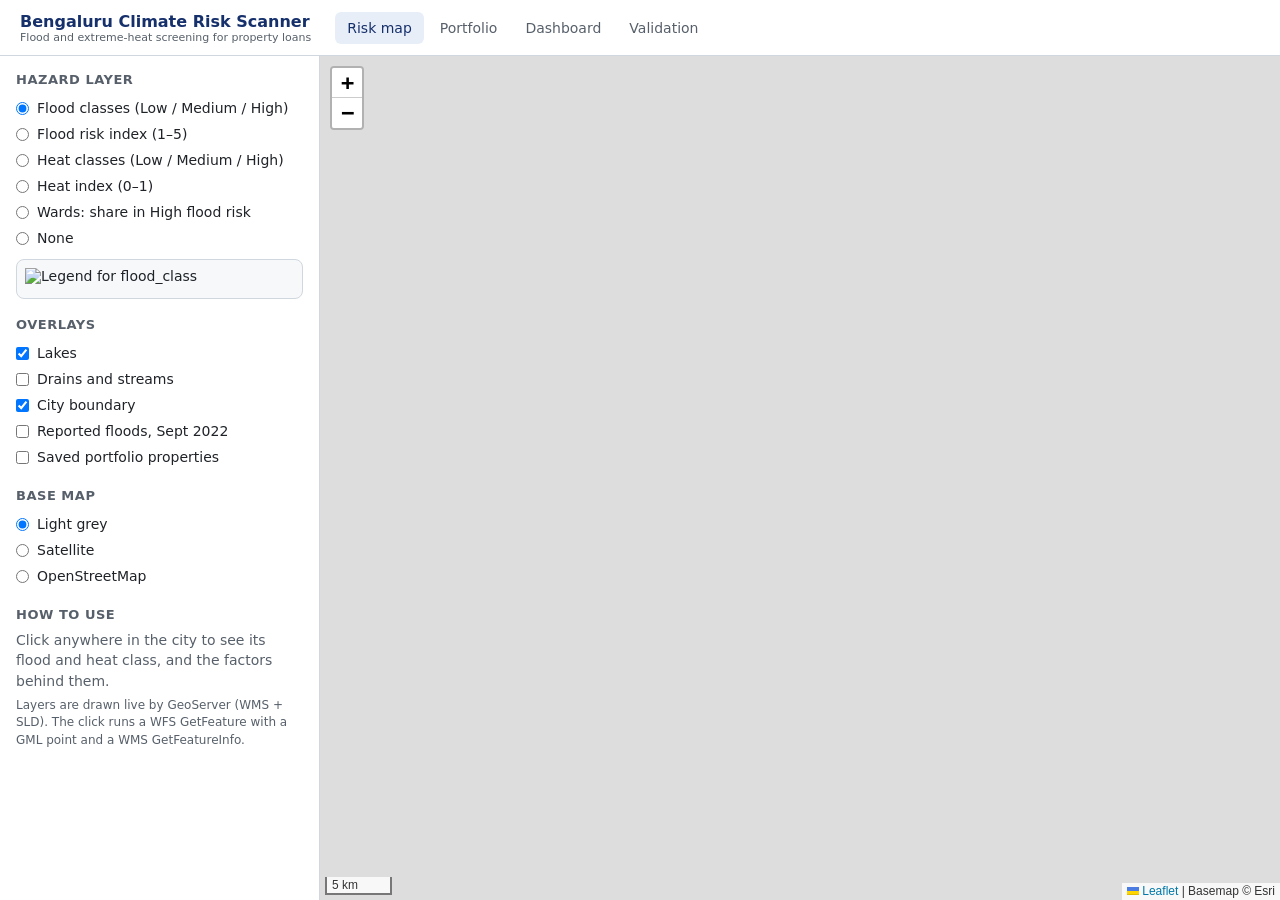
==== web/index.html @ fb5633cf "Add the web app: risk map, portfolio scoring, dashboard, validation Static HTML/CSS/JS with Leaflet," ====
<!doctype html>
<html lang="en">
<head>
  <meta charset="utf-8">
  <meta name="viewport" content="width=device-width, initial-scale=1">
  <link rel="stylesheet" href="lib/leaflet/leaflet.css">
  <link rel="stylesheet" href="css/style.css">
  <title>Risk Map · Bengaluru Climate Risk Scanner</title>
</head>
<body>
<header class="topbar">
  <div class="brand">Bengaluru Climate Risk Scanner<small>Flood and extreme-heat screening for property loans</small></div>
  <nav>
    <a href="index.html" class="active">Risk map</a>
    <a href="portfolio.html">Portfolio</a>
    <a href="dashboard.html">Dashboard</a>
    <a href="validation.html">Validation</a>
  </nav>
</header>
<div class="layout">
  <aside class="sidebar">
    <h2>Hazard layer</h2>
    <div id="hazards"></div>
    <div class="legend" id="legend"></div>
    <h2>Overlays</h2>
    <div id="overlays"></div>
    <h2>Base map</h2>
    <div id="basemaps"></div>
    <h2>How to use</h2>
    <p>Click anywhere in the city to see its flood and heat class, and the factors behind them.</p>
    <p class="hint">Layers are drawn live by GeoServer (WMS + SLD). The click runs a WFS GetFeature with a GML point and a WMS GetFeatureInfo.</p>
  </aside>
  <div id="map" class="map"></div>
</div>
<script src="lib/leaflet/leaflet.js"></script>
<script src="js/config.js"></script>
<script src="js/ogc.js"></script>
<script src="js/common.js"></script>
<script src="js/map.js"></script>
</body>
</html>
---- web/lib/leaflet/leaflet.css ----
/* required styles */

.leaflet-pane,
.leaflet-tile,
.leaflet-marker-icon,
.leaflet-marker-shadow,
.leaflet-tile-container,
.leaflet-pane > svg,
.leaflet-pane > canvas,
.leaflet-zoom-box,
.leaflet-image-layer,
.leaflet-layer {
	position: absolute;
	left: 0;
	top: 0;
	}
.leaflet-container {
	overflow: hidden;
	}
.leaflet-tile,
.leaflet-marker-icon,
.leaflet-marker-shadow {
	-webkit-user-select: none;
	   -moz-user-select: none;
	        user-select: none;
	  -webkit-user-drag: none;
	}
/* Prevents IE11 from highlighting tiles in blue */
.leaflet-tile::selection {
	background: transparent;
}
/* Safari renders non-retina tile on retina better with this, but Chrome is worse */
.leaflet-safari .leaflet-tile {
	image-rendering: -webkit-optimize-contrast;
	}
/* hack that prevents hw layers "stretching" when loading new tiles */
.leaflet-safari .leaflet-tile-container {
	width: 1600px;
	height: 1600px;
	-webkit-transform-origin: 0 0;
	}
.leaflet-marker-icon,
.leaflet-marker-shadow {
	display: block;
	}
/* .leaflet-container svg: reset svg max-width decleration shipped in Joomla! (joomla.org) 3.x */
/* .leaflet-container img: map is broken in FF if you have max-width: 100% on tiles */
.leaflet-container .leaflet-overlay-pane svg {
	max-width: none !important;
	max-height: none !important;
	}
.leaflet-container .leaflet-marker-pane img,
.leaflet-container .leaflet-shadow-pane img,
.leaflet-container .leaflet-tile-pane img,
.leaflet-container img.leaflet-image-layer,
.leaflet-container .leaflet-tile {
	max-width: none !important;
	max-height: none !important;
	width: auto;
	padding: 0;
	}

.leaflet-container img.leaflet-tile {
	/* See: https://bugs.chromium.org/p/chromium/issues/detail?id=600120 */
	mix-blend-mode: plus-lighter;
}

.leaflet-container.leaflet-touch-zoom {
	-ms-touch-action: pan-x pan-y;
	touch-action: pan-x pan-y;
	}
.leaflet-container.leaflet-touch-drag {
	-ms-touch-action: pinch-zoom;
	/* Fallback for FF which doesn't support pinch-zoom */
	touch-action: none;
	touch-action: pinch-zoom;
}
.leaflet-container.leaflet-touch-drag.leaflet-touch-zoom {
	-ms-touch-action: none;
	touch-action: none;
}
.leaflet-container {
	-webkit-tap-highlight-color: transparent;
}
.leaflet-container a {
	-webkit-tap-highlight-color: rgba(51, 181, 229, 0.4);
}
.leaflet-tile {
	filter: inherit;
	visibility: hidden;
	}
.leaflet-tile-loaded {
	visibility: inherit;
	}
.leaflet-zoom-box {
	width: 0;
	height: 0;
	-moz-box-sizing: border-box;
	     box-sizing: border-box;
	z-index: 800;
	}
/* workaround for https://bugzilla.mozilla.org/show_bug.cgi?id=888319 */
.leaflet-overlay-pane svg {
	-moz-user-select: none;
	}

.leaflet-pane         { z-index: 400; }

.leaflet-tile-pane    { z-index: 200; }
.leaflet-overlay-pane { z-index: 400; }
.leaflet-shadow-pane  { z-index: 500; }
.leaflet-marker-pane  { z-index: 600; }
.leaflet-tooltip-pane   { z-index: 650; }
.leaflet-popup-pane   { z-index: 700; }

.leaflet-map-pane canvas { z-index: 100; }
.leaflet-map-pane svg    { z-index: 200; }

.leaflet-vml-shape {
	width: 1px;
	height: 1px;
	}
.lvml {
	behavior: url(#default#VML);
	display: inline-block;
	position: absolute;
	}


/* control positioning */

.leaflet-control {
	position: relative;
	z-index: 800;
	pointer-events: visiblePainted; /* IE 9-10 doesn't have auto */
	pointer-events: auto;
	}
.leaflet-top,
.leaflet-bottom {
	position: absolute;
	z-index: 1000;
	pointer-events: none;
	}
.leaflet-top {
	top: 0;
	}
.leaflet-right {
	right: 0;
	}
.leaflet-bottom {
	bottom: 0;
	}
.leaflet-left {
	left: 0;
	}
.leaflet-control {
	float: left;
	clear: both;
	}
.leaflet-right .leaflet-control {
	float: right;
	}
.leaflet-top .leaflet-control {
	margin-top: 10px;
	}
.leaflet-bottom .leaflet-control {
	margin-bottom: 10px;
	}
.leaflet-left .leaflet-control {
	margin-left: 10px;
	}
.leaflet-right .leaflet-control {
	margin-right: 10px;
	}


/* zoom and fade animations */

.leaflet-fade-anim .leaflet-popup {
	opacity: 0;
	-webkit-transition: opacity 0.2s linear;
	   -moz-transition: opacity 0.2s linear;
	        transition: opacity 0.2s linear;
	}
.leaflet-fade-anim .leaflet-map-pane .leaflet-popup {
	opacity: 1;
	}
.leaflet-zoom-animated {
	-webkit-transform-origin: 0 0;
	    -ms-transform-origin: 0 0;
	        transform-origin: 0 0;
	}
svg.leaflet-zoom-animated {
	will-change: transform;
}

.leaflet-zoom-anim .leaflet-zoom-animated {
	-webkit-transition: -webkit-transform 0.25s cubic-bezier(0,0,0.25,1);
	   -moz-transition:    -moz-transform 0.25s cubic-bezier(0,0,0.25,1);
	        transition:         transform 0.25s cubic-bezier(0,0,0.25,1);
	}
.leaflet-zoom-anim .leaflet-tile,
.leaflet-pan-anim .leaflet-tile {
	-webkit-transition: none;
	   -moz-transition: none;
	        transition: none;
	}

.leaflet-zoom-anim .leaflet-zoom-hide {
	visibility: hidden;
	}


/* cursors */

.leaflet-interactive {
	cursor: pointer;
	}
.leaflet-grab {
	cursor: -webkit-grab;
	cursor:    -moz-grab;
	cursor:         grab;
	}
.leaflet-crosshair,
.leaflet-crosshair .leaflet-interactive {
	cursor: crosshair;
	}
.leaflet-popup-pane,
.leaflet-control {
	cursor: auto;
	}
.leaflet-dragging .leaflet-grab,
.leaflet-dragging .leaflet-grab .leaflet-interactive,
.leaflet-dragging .leaflet-marker-draggable {
	cursor: move;
	cursor: -webkit-grabbing;
	cursor:    -moz-grabbing;
	cursor:         grabbing;
	}

/* marker & overlays interactivity */
.leaflet-marker-icon,
.leaflet-marker-shadow,
.leaflet-image-layer,
.leaflet-pane > svg path,
.leaflet-tile-container {
	pointer-events: none;
	}

.leaflet-marker-icon.leaflet-interactive,
.leaflet-image-layer.leaflet-interactive,
.leaflet-pane > svg path.leaflet-interactive,
svg.leaflet-image-layer.leaflet-interactive path {
	pointer-events: visiblePainted; /* IE 9-10 doesn't have auto */
	pointer-events: auto;
	}

/* visual tweaks */

.leaflet-container {
	background: #ddd;
	outline-offset: 1px;
	}
.leaflet-container a {
	color: #0078A8;
	}
.leaflet-zoom-box {
	border: 2px dotted #38f;
	background: rgba(255,255,255,0.5);
	}


/* general typography */
.leaflet-container {
	font-family: "Helvetica Neue", Arial, Helvetica, sans-serif;
	font-size: 12px;
	font-size: 0.75rem;
	line-height: 1.5;
	}


/* general toolbar styles */

.leaflet-bar {
	box-shadow: 0 1px 5px rgba(0,0,0,0.65);
	border-radius: 4px;
	}
.leaflet-bar a {
	background-color: #fff;
	border-bottom: 1px solid #ccc;
	width: 26px;
	height: 26px;
	line-height: 26px;
	display: block;
	text-align: center;
	text-decoration: none;
	color: black;
	}
.leaflet-bar a,
.leaflet-control-layers-toggle {
	background-position: 50% 50%;
	background-repeat: no-repeat;
	display: block;
	}
.leaflet-bar a:hover,
.leaflet-bar a:focus {
	background-color: #f4f4f4;
	}
.leaflet-bar a:first-child {
	border-top-left-radius: 4px;
	border-top-right-radius: 4px;
	}
.leaflet-bar a:last-child {
	border-bottom-left-radius: 4px;
	border-bottom-right-radius: 4px;
	border-bottom: none;
	}
.leaflet-bar a.leaflet-disabled {
	cursor: default;
	background-color: #f4f4f4;
	color: #bbb;
	}

.leaflet-touch .leaflet-bar a {
	width: 30px;
	height: 30px;
	line-height: 30px;
	}
.leaflet-touch .leaflet-bar a:first-child {
	border-top-left-radius: 2px;
	border-top-right-radius: 2px;
	}
.leaflet-touch .leaflet-bar a:last-child {
	border-bottom-left-radius: 2px;
	border-bottom-right-radius: 2px;
	}

/* zoom control */

.leaflet-control-zoom-in,
.leaflet-control-zoom-out {
	font: bold 18px 'Lucida Console', Monaco, monospace;
	text-indent: 1px;
	}

.leaflet-touch .leaflet-control-zoom-in, .leaflet-touch .leaflet-control-zoom-out  {
	font-size: 22px;
	}


/* layers control */

.leaflet-control-layers {
	box-shadow: 0 1px 5px rgba(0,0,0,0.4);
	background: #fff;
	border-radius: 5px;
	}
.leaflet-control-layers-toggle {
	background-image: url(images/layers.png);
	width: 36px;
	height: 36px;
	}
.leaflet-retina .leaflet-control-layers-toggle {
	background-image: url(images/layers-2x.png);
	background-size: 26px 26px;
	}
.leaflet-touch .leaflet-control-layers-toggle {
	width: 44px;
	height: 44px;
	}
.leaflet-control-layers .leaflet-control-layers-list,
.leaflet-control-layers-expanded .leaflet-control-layers-toggle {
	display: none;
	}
.leaflet-control-layers-expanded .leaflet-control-layers-list {
	display: block;
	position: relative;
	}
.leaflet-control-layers-expanded {
	padding: 6px 10px 6px 6px;
	color: #333;
	background: #fff;
	}
.leaflet-control-layers-scrollbar {
	overflow-y: scroll;
	overflow-x: hidden;
	padding-right: 5px;
	}
.leaflet-control-layers-selector {
	margin-top: 2px;
	position: relative;
	top: 1px;
	}
.leaflet-control-layers label {
	display: block;
	font-size: 13px;
	font-size: 1.08333em;
	}
.leaflet-control-layers-separator {
	height: 0;
	border-top: 1px solid #ddd;
	margin: 5px -10px 5px -6px;
	}

/* Default icon URLs */
.leaflet-default-icon-path { /* used only in path-guessing heuristic, see L.Icon.Default */
	background-image: url(images/marker-icon.png);
	}


/* attribution and scale controls */

.leaflet-container .leaflet-control-attribution {
	background: #fff;
	background: rgba(255, 255, 255, 0.8);
	margin: 0;
	}
.leaflet-control-attribution,
.leaflet-control-scale-line {
	padding: 0 5px;
	color: #333;
	line-height: 1.4;
	}
.leaflet-control-attribution a {
	text-decoration: none;
	}
.leaflet-control-attribution a:hover,
.leaflet-control-attribution a:focus {
	text-decoration: underline;
	}
.leaflet-attribution-flag {
	display: inline !important;
	vertical-align: baseline !important;
	width: 1em;
	height: 0.6669em;
	}
.leaflet-left .leaflet-control-scale {
	margin-left: 5px;
	}
.leaflet-bottom .leaflet-control-scale {
	margin-bottom: 5px;
	}
.leaflet-control-scale-line {
	border: 2px solid #777;
	border-top: none;
	line-height: 1.1;
	padding: 2px 5px 1px;
	white-space: nowrap;
	-moz-box-sizing: border-box;
	     box-sizing: border-box;
	background: rgba(255, 255, 255, 0.8);
	text-shadow: 1px 1px #fff;
	}
.leaflet-control-scale-line:not(:first-child) {
	border-top: 2px solid #777;
	border-bottom: none;
	margin-top: -2px;
	}
.leaflet-control-scale-line:not(:first-child):not(:last-child) {
	border-bottom: 2px solid #777;
	}

.leaflet-touch .leaflet-control-attribution,
.leaflet-touch .leaflet-control-layers,
.leaflet-touch .leaflet-bar {
	box-shadow: none;
	}
.leaflet-touch .leaflet-control-layers,
.leaflet-touch .leaflet-bar {
	border: 2px solid rgba(0,0,0,0.2);
	background-clip: padding-box;
	}


/* popup */

.leaflet-popup {
	position: absolute;
	text-align: center;
	margin-bottom: 20px;
	}
.leaflet-popup-content-wrapper {
	padding: 1px;
	text-align: left;
	border-radius: 12px;
	}
.leaflet-popup-content {
	margin: 13px 24px 13px 20px;
	line-height: 1.3;
	font-size: 13px;
	font-size: 1.08333em;
	min-height: 1px;
	}
.leaflet-popup-content p {
	margin: 17px 0;
	margin: 1.3em 0;
	}
.leaflet-popup-tip-container {
	width: 40px;
	height: 20px;
	position: absolute;
	left: 50%;
	margin-top: -1px;
	margin-left: -20px;
	overflow: hidden;
	pointer-events: none;
	}
.leaflet-popup-tip {
	width: 17px;
	height: 17px;
	padding: 1px;

	margin: -10px auto 0;
	pointer-events: auto;

	-webkit-transform: rotate(45deg);
	   -moz-transform: rotate(45deg);
	    -ms-transform: rotate(45deg);
	        transform: rotate(45deg);
	}
.leaflet-popup-content-wrapper,
.leaflet-popup-tip {
	background: white;
	color: #333;
	box-shadow: 0 3px 14px rgba(0,0,0,0.4);
	}
.leaflet-container a.leaflet-popup-close-button {
	position: absolute;
	top: 0;
	right: 0;
	border: none;
	text-align: center;
	width: 24px;
	height: 24px;
	font: 16px/24px Tahoma, Verdana, sans-serif;
	color: #757575;
	text-decoration: none;
	background: transparent;
	}
.leaflet-container a.leaflet-popup-close-button:hover,
.leaflet-container a.leaflet-popup-close-button:focus {
	color: #585858;
	}
.leaflet-popup-scrolled {
	overflow: auto;
	}

.leaflet-oldie .leaflet-popup-content-wrapper {
	-ms-zoom: 1;
	}
.leaflet-oldie .leaflet-popup-tip {
	width: 24px;
	margin: 0 auto;

	-ms-filter: "progid:DXImageTransform.Microsoft.Matrix(M11=0.70710678, M12=0.70710678, M21=-0.70710678, M22=0.70710678)";
	filter: progid:DXImageTransform.Microsoft.Matrix(M11=0.70710678, M12=0.70710678, M21=-0.70710678, M22=0.70710678);
	}

.leaflet-oldie .leaflet-control-zoom,
.leaflet-oldie .leaflet-control-layers,
.leaflet-oldie .leaflet-popup-content-wrapper,
.leaflet-oldie .leaflet-popup-tip {
	border: 1px solid #999;
	}


/* div icon */

.leaflet-div-icon {
	background: #fff;
	border: 1px solid #666;
	}


/* Tooltip */
/* Base styles for the element that has a tooltip */
.leaflet-tooltip {
	position: absolute;
	padding: 6px;
	background-color: #fff;
	border: 1px solid #fff;
	border-radius: 3px;
	color: #222;
	white-space: nowrap;
	-webkit-user-select: none;
	-moz-user-select: none;
	-ms-user-select: none;
	user-select: none;
	pointer-events: none;
	box-shadow: 0 1px 3px rgba(0,0,0,0.4);
	}
.leaflet-tooltip.leaflet-interactive {
	cursor: pointer;
	pointer-events: auto;
	}
.leaflet-tooltip-top:before,
.leaflet-tooltip-bottom:before,
.leaflet-tooltip-left:before,
.leaflet-tooltip-right:before {
	position: absolute;
	pointer-events: none;
	border: 6px solid transparent;
	background: transparent;
	content: "";
	}

/* Directions */

.leaflet-tooltip-bottom {
	margin-top: 6px;
}
.leaflet-tooltip-top {
	margin-top: -6px;
}
.leaflet-tooltip-bottom:before,
.leaflet-tooltip-top:before {
	left: 50%;
	margin-left: -6px;
	}
.leaflet-tooltip-top:before {
	bottom: 0;
	margin-bottom: -12px;
	border-top-color: #fff;
	}
.leaflet-tooltip-bottom:before {
	top: 0;
	margin-top: -12px;
	margin-left: -6px;
	border-bottom-color: #fff;
	}
.leaflet-tooltip-left {
	margin-left: -6px;
}
.leaflet-tooltip-right {
	margin-left: 6px;
}
.leaflet-tooltip-left:before,
.leaflet-tooltip-right:before {
	top: 50%;
	margin-top: -6px;
	}
.leaflet-tooltip-left:before {
	right: 0;
	margin-right: -12px;
	border-left-color: #fff;
	}
.leaflet-tooltip-right:before {
	left: 0;
	margin-left: -12px;
	border-right-color: #fff;
	}

/* Printing */

@media print {
	/* Prevent printers from removing background-images of controls. */
	.leaflet-control {
		-webkit-print-color-adjust: exact;
		print-color-adjust: exact;
		}
	}
---- web/css/style.css ----
:root {
  --ink: #1f2328; --muted: #57606a; --faint: #8c959f;
  --line: #d0d7de; --panel: #f6f8fa; --bg: #ffffff;
  --accent: #16306b; --accent-soft: #e8eef8;
  --low: #1a9850; --medium: #f39c12; --high: #d7301f;
  --radius: 8px;
}
* { box-sizing: border-box; }
html, body { margin: 0; height: 100%; }
body { font-family: system-ui, -apple-system, "Segoe UI", Roboto, Arial, sans-serif; color: var(--ink); background: var(--bg); font-size: 14px; }

/* Header and navigation */
.topbar { display: flex; align-items: center; gap: 24px; padding: 0 20px; height: 56px; border-bottom: 1px solid var(--line); background: #fff; position: relative; z-index: 1000; }
.brand { font-weight: 700; font-size: 16px; color: var(--accent); white-space: nowrap; }
.brand small { display: block; font-weight: 400; font-size: 11px; color: var(--muted); }
.topbar nav { display: flex; gap: 4px; overflow-x: auto; }
.topbar nav a { padding: 8px 12px; border-radius: 6px; color: var(--muted); text-decoration: none; font-weight: 500; white-space: nowrap; }
.topbar nav a:hover { background: var(--panel); color: var(--ink); }
.topbar nav a.active { background: var(--accent-soft); color: var(--accent); }

/* Map pages: sidebar + map */
.layout { display: grid; grid-template-columns: 320px 1fr; height: calc(100vh - 56px); }
.sidebar { border-right: 1px solid var(--line); overflow-y: auto; padding: 16px; background: #fff; }
.map { height: 100%; width: 100%; }
.sidebar h2 { font-size: 13px; text-transform: uppercase; letter-spacing: .04em; color: var(--muted); margin: 18px 0 8px; }
.sidebar h2:first-child { margin-top: 0; }
.sidebar p { color: var(--muted); line-height: 1.45; margin: 6px 0; }
.choice { display: flex; align-items: center; gap: 8px; padding: 5px 0; cursor: pointer; }
.choice input { margin: 0; }
.legend { margin-top: 8px; padding: 8px; border: 1px solid var(--line); border-radius: var(--radius); background: var(--panel); min-height: 40px; }
.legend img { display: block; max-width: 100%; height: auto; align-self: flex-start; }
.hint { font-size: 12px; color: var(--faint); }

/* Content pages */
.page { max-width: 1200px; margin: 0 auto; padding: 20px; }
.page h1 { font-size: 22px; margin: 4px 0 4px; }
.page .lead { color: var(--muted); margin: 0 0 16px; }
.grid { display: grid; gap: 16px; }
.cols-2 { grid-template-columns: 1fr 1fr; }
.cols-3 { grid-template-columns: repeat(3, 1fr); }
.cols-4 { grid-template-columns: repeat(4, 1fr); }
.card { border: 1px solid var(--line); border-radius: var(--radius); padding: 16px; background: #fff; }
.card h3 { margin: 0 0 10px; font-size: 14px; }
.kpi .label { color: var(--muted); font-size: 12px; }
.kpi .value { font-size: 26px; font-weight: 700; margin-top: 4px; }
.kpi .sub { color: var(--muted); font-size: 12px; margin-top: 2px; }
.kpi.headline { border-color: var(--high); background: #fff5f3; }
.kpi.headline .value { color: var(--high); }

/* Upload */
.dropzone { display: block; border: 2px dashed var(--line); border-radius: var(--radius); padding: 22px; text-align: center; color: var(--muted); cursor: pointer; background: var(--panel); }
.dropzone.drag { border-color: var(--accent); background: var(--accent-soft); }
.dropzone strong { color: var(--ink); }
.btn { display: inline-flex; align-items: center; gap: 6px; border: 1px solid var(--line); background: #fff; color: var(--ink); padding: 7px 12px; border-radius: 6px; font: inherit; font-weight: 500; cursor: pointer; }
.btn:hover:not(:disabled) { background: var(--panel); }
.btn.primary { background: var(--accent); border-color: var(--accent); color: #fff; }
.btn.primary:hover:not(:disabled) { background: #0f2350; }
.btn.danger { color: var(--high); }
.btn:disabled { opacity: .5; cursor: default; }
.row { display: flex; gap: 8px; align-items: center; flex-wrap: wrap; margin: 10px 0; }
select, input[type=text] { font: inherit; padding: 6px 8px; border: 1px solid var(--line); border-radius: 6px; background: #fff; }
.progress { height: 8px; background: var(--panel); border-radius: 4px; overflow: hidden; border: 1px solid var(--line); }
.progress > div { height: 100%; width: 0; background: var(--accent); transition: width .2s; }
.status { padding: 8px 10px; border-radius: 6px; margin: 8px 0; font-size: 13px; }
.status-info { background: var(--accent-soft); color: var(--accent); }
.status-ok { background: #e9f6ec; color: #116329; }
.status-error { background: #fff0ee; color: #a0111f; }

/* Tables */
.table-wrap { max-height: 360px; overflow: auto; border: 1px solid var(--line); border-radius: var(--radius); }
table { border-collapse: collapse; width: 100%; font-size: 13px; }
th, td { padding: 6px 10px; border-bottom: 1px solid var(--line); text-align: left; white-space: nowrap; }
th { position: sticky; top: 0; background: var(--panel); font-weight: 600; color: var(--muted); }
td.num, th.num { text-align: right; font-variant-numeric: tabular-nums; }
.pill { display: inline-flex; align-items: center; gap: 6px; font-weight: 500; }
.pill::before { content: ""; width: 9px; height: 9px; border-radius: 50%; background: var(--c, var(--faint)); }

/* Popups */
.leaflet-popup-content { font-size: 13px; min-width: 220px; }
.popup h4 { margin: 0 0 6px; font-size: 14px; }
.popup table td { padding: 3px 6px; border-bottom: 1px solid #eee; white-space: normal; }
.small-map { height: 380px; border-radius: var(--radius); border: 1px solid var(--line); }
.chart-box { position: relative; height: 260px; }

@media (max-width: 900px) {
  .layout { grid-template-columns: 1fr; grid-template-rows: auto 60vh; height: auto; }
  .sidebar { border-right: 0; border-bottom: 1px solid var(--line); }
  .cols-2, .cols-3, .cols-4 { grid-template-columns: 1fr 1fr; }
  .topbar { gap: 12px; }
  .brand small { display: none; }
}
@media (max-width: 560px) { .cols-2, .cols-3, .cols-4 { grid-template-columns: 1fr; } }
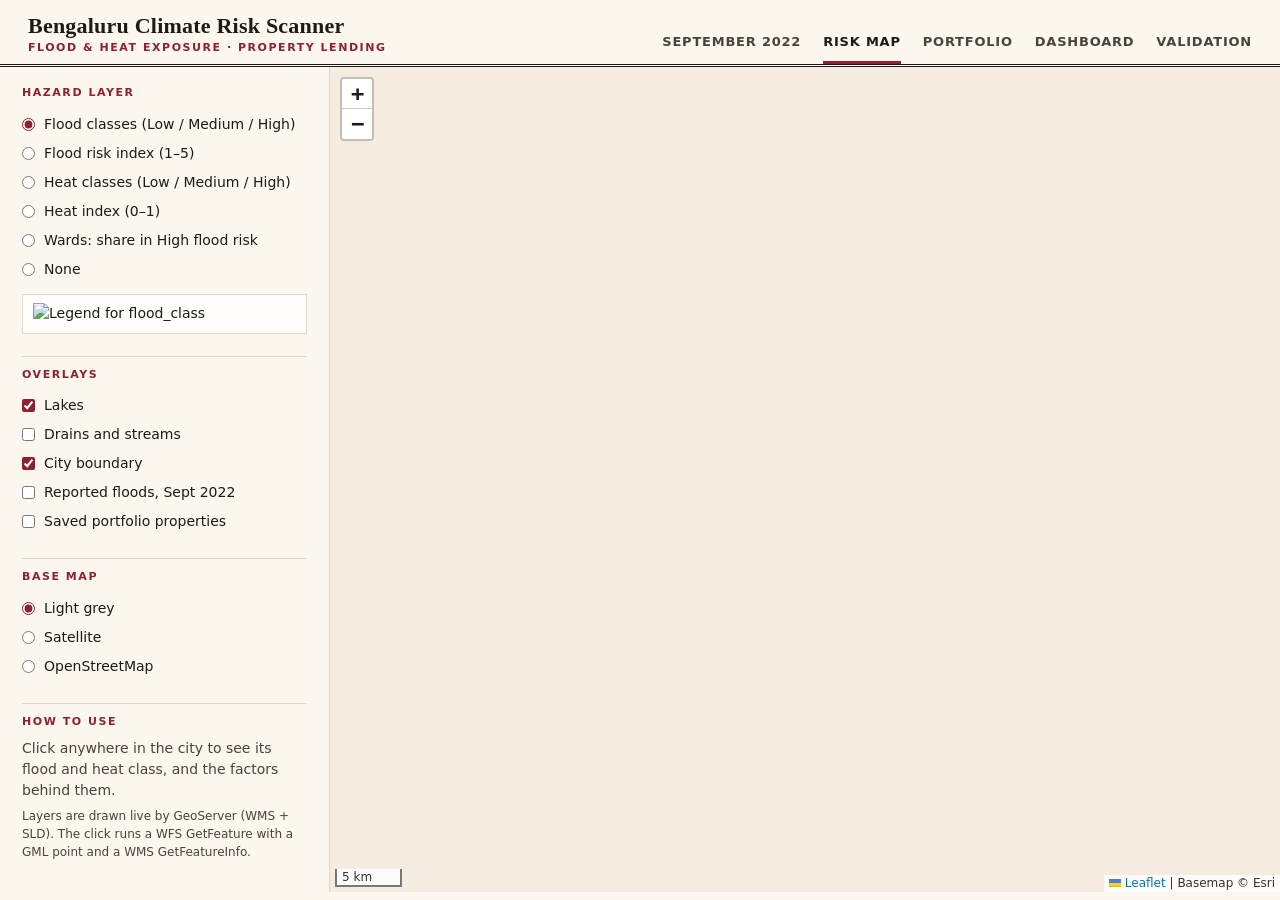
==== commit f23940c9: "Restyle the web app as a risk report and add the Sept 2022 story page New look: warm paper backgroun" ====
--- a/web/index.html
+++ b/web/index.html
@@ -9,8 +9,9 @@
 </head>
 <body>
 <header class="topbar">
-  <div class="brand">Bengaluru Climate Risk Scanner<small>Flood and extreme-heat screening for property loans</small></div>
+  <div class="brand">Bengaluru Climate Risk Scanner<small>Flood &amp; heat exposure · Property lending</small></div>
   <nav>
+    <a href="story.html">September 2022</a>
     <a href="index.html" class="active">Risk map</a>
     <a href="portfolio.html">Portfolio</a>
     <a href="dashboard.html">Dashboard</a>
--- a/web/css/style.css
+++ b/web/css/style.css
@@ -1,92 +1,131 @@
+/* Bengaluru Climate Risk Scanner: "risk report" theme.
+   Warm paper, serif headlines, thin rules, big tabular numbers, muted ink colours. */
 :root {
-  --ink: #1f2328; --muted: #57606a; --faint: #8c959f;
-  --line: #d0d7de; --panel: #f6f8fa; --bg: #ffffff;
-  --accent: #16306b; --accent-soft: #e8eef8;
-  --low: #1a9850; --medium: #f39c12; --high: #d7301f;
-  --radius: 8px;
+  --paper: #fbf6ee;  --paper-2: #f4ece0;  --card: #fffdf9;
+  --ink: #1f1a17;    --ink-2: #4a423b;    --muted: #7a6f66;
+  --rule: #e2d6c6;   --rule-strong: #1f1a17;
+  --navy: #12335b;   --claret: #8c2131;   --teal: #2e6f73;
+  --low: #4e8a5b;    --medium: #d39b2a;   --high: #b23a2e;
+  --serif: "Iowan Old Style", "Palatino Linotype", Palatino, Georgia, "Times New Roman", serif;
+  --sans: system-ui, -apple-system, "Segoe UI", Roboto, "Helvetica Neue", Arial, sans-serif;
+  --radius: 2px;
 }
 * { box-sizing: border-box; }
 html, body { margin: 0; height: 100%; }
-body { font-family: system-ui, -apple-system, "Segoe UI", Roboto, Arial, sans-serif; color: var(--ink); background: var(--bg); font-size: 14px; }
+body { font-family: var(--sans); color: var(--ink); background: var(--paper); font-size: 14px; line-height: 1.5; }
+a { color: var(--navy); }
 
-/* Header and navigation */
-.topbar { display: flex; align-items: center; gap: 24px; padding: 0 20px; height: 56px; border-bottom: 1px solid var(--line); background: #fff; position: relative; z-index: 1000; }
-.brand { font-weight: 700; font-size: 16px; color: var(--accent); white-space: nowrap; }
-.brand small { display: block; font-weight: 400; font-size: 11px; color: var(--muted); }
-.topbar nav { display: flex; gap: 4px; overflow-x: auto; }
-.topbar nav a { padding: 8px 12px; border-radius: 6px; color: var(--muted); text-decoration: none; font-weight: 500; white-space: nowrap; }
-.topbar nav a:hover { background: var(--panel); color: var(--ink); }
-.topbar nav a.active { background: var(--accent-soft); color: var(--accent); }
+/* Masthead */
+.topbar { background: var(--paper); border-bottom: 3px double var(--rule-strong); position: relative; z-index: 1000;
+  display: flex; align-items: flex-end; justify-content: space-between; gap: 24px; padding: 14px 28px 0; }
+.brand { font-family: var(--serif); font-size: 22px; font-weight: 700; letter-spacing: .01em; color: var(--ink); line-height: 1.1; padding-bottom: 10px; }
+.brand small { display: block; font-family: var(--sans); font-size: 11px; font-weight: 600; letter-spacing: .14em; text-transform: uppercase; color: var(--claret); margin-top: 4px; }
+.topbar nav { display: flex; gap: 22px; overflow-x: auto; }
+.topbar nav a { padding: 6px 0 10px; color: var(--ink-2); text-decoration: none; font-size: 13px; font-weight: 600; letter-spacing: .06em; text-transform: uppercase; border-bottom: 3px solid transparent; white-space: nowrap; }
+.topbar nav a:hover { color: var(--ink); border-bottom-color: var(--rule); }
+.topbar nav a.active { color: var(--ink); border-bottom-color: var(--claret); }
 
 /* Map pages: sidebar + map */
-.layout { display: grid; grid-template-columns: 320px 1fr; height: calc(100vh - 56px); }
-.sidebar { border-right: 1px solid var(--line); overflow-y: auto; padding: 16px; background: #fff; }
-.map { height: 100%; width: 100%; }
-.sidebar h2 { font-size: 13px; text-transform: uppercase; letter-spacing: .04em; color: var(--muted); margin: 18px 0 8px; }
-.sidebar h2:first-child { margin-top: 0; }
-.sidebar p { color: var(--muted); line-height: 1.45; margin: 6px 0; }
-.choice { display: flex; align-items: center; gap: 8px; padding: 5px 0; cursor: pointer; }
-.choice input { margin: 0; }
-.legend { margin-top: 8px; padding: 8px; border: 1px solid var(--line); border-radius: var(--radius); background: var(--panel); min-height: 40px; }
+.layout { display: grid; grid-template-columns: 330px 1fr; height: calc(100vh - 75px); }
+.sidebar { border-right: 1px solid var(--rule); overflow-y: auto; padding: 18px 22px 24px; background: var(--paper); }
+.map { height: 100%; width: 100%; background: var(--paper-2); }
+.sidebar h2 { font-family: var(--sans); font-size: 11px; font-weight: 700; letter-spacing: .14em; text-transform: uppercase; color: var(--claret);
+  margin: 22px 0 8px; padding-top: 10px; border-top: 1px solid var(--rule); }
+.sidebar h2:first-child { margin-top: 0; padding-top: 0; border-top: 0; }
+.sidebar p { color: var(--ink-2); margin: 6px 0; }
+.choice { display: flex; align-items: center; gap: 9px; padding: 4px 0; cursor: pointer; color: var(--ink); }
+.choice input { margin: 0; accent-color: var(--claret); }
+.legend { margin-top: 10px; padding: 8px 10px; border: 1px solid var(--rule); background: var(--card); min-height: 40px; }
 .legend img { display: block; max-width: 100%; height: auto; align-self: flex-start; }
-.hint { font-size: 12px; color: var(--faint); }
+.hint { font-size: 12px; color: var(--muted); }
+code { font-size: 12px; background: var(--paper-2); padding: 1px 4px; }
 
-/* Content pages */
-.page { max-width: 1200px; margin: 0 auto; padding: 20px; }
-.page h1 { font-size: 22px; margin: 4px 0 4px; }
-.page .lead { color: var(--muted); margin: 0 0 16px; }
-.grid { display: grid; gap: 16px; }
+/* Report pages */
+.page { max-width: 1180px; margin: 0 auto; padding: 26px 28px 48px; }
+.kicker { font-size: 11px; font-weight: 700; letter-spacing: .14em; text-transform: uppercase; color: var(--claret); margin: 0 0 6px; }
+.page h1 { font-family: var(--serif); font-size: 34px; line-height: 1.15; font-weight: 700; margin: 0 0 8px; }
+.page .lead { font-family: var(--serif); font-size: 18px; color: var(--ink-2); margin: 0 0 18px; max-width: 760px; }
+.grid { display: grid; gap: 0 28px; }
 .cols-2 { grid-template-columns: 1fr 1fr; }
 .cols-3 { grid-template-columns: repeat(3, 1fr); }
 .cols-4 { grid-template-columns: repeat(4, 1fr); }
-.card { border: 1px solid var(--line); border-radius: var(--radius); padding: 16px; background: #fff; }
-.card h3 { margin: 0 0 10px; font-size: 14px; }
-.kpi .label { color: var(--muted); font-size: 12px; }
-.kpi .value { font-size: 26px; font-weight: 700; margin-top: 4px; }
-.kpi .sub { color: var(--muted); font-size: 12px; margin-top: 2px; }
-.kpi.headline { border-color: var(--high); background: #fff5f3; }
-.kpi.headline .value { color: var(--high); }
+.card { border-top: 1px solid var(--rule-strong); padding: 14px 0 18px; background: transparent; }
+.card h3 { font-family: var(--serif); margin: 0 0 12px; font-size: 18px; font-weight: 700; }
+.kpi .label { font-size: 11px; font-weight: 700; letter-spacing: .12em; text-transform: uppercase; color: var(--muted); }
+.kpi .value { font-family: var(--serif); font-size: 40px; font-weight: 700; line-height: 1.1; margin-top: 6px; font-variant-numeric: tabular-nums; }
+.kpi .sub { color: var(--ink-2); font-size: 13px; margin-top: 2px; }
+.kpi.headline { border-top: 4px solid var(--claret); }
+.kpi.headline .value { color: var(--claret); font-size: 52px; }
+.section { margin-top: 26px; }
 
-/* Upload */
-.dropzone { display: block; border: 2px dashed var(--line); border-radius: var(--radius); padding: 22px; text-align: center; color: var(--muted); cursor: pointer; background: var(--panel); }
-.dropzone.drag { border-color: var(--accent); background: var(--accent-soft); }
-.dropzone strong { color: var(--ink); }
-.btn { display: inline-flex; align-items: center; gap: 6px; border: 1px solid var(--line); background: #fff; color: var(--ink); padding: 7px 12px; border-radius: 6px; font: inherit; font-weight: 500; cursor: pointer; }
-.btn:hover:not(:disabled) { background: var(--panel); }
-.btn.primary { background: var(--accent); border-color: var(--accent); color: #fff; }
-.btn.primary:hover:not(:disabled) { background: #0f2350; }
-.btn.danger { color: var(--high); }
-.btn:disabled { opacity: .5; cursor: default; }
-.row { display: flex; gap: 8px; align-items: center; flex-wrap: wrap; margin: 10px 0; }
-select, input[type=text] { font: inherit; padding: 6px 8px; border: 1px solid var(--line); border-radius: 6px; background: #fff; }
-.progress { height: 8px; background: var(--panel); border-radius: 4px; overflow: hidden; border: 1px solid var(--line); }
-.progress > div { height: 100%; width: 0; background: var(--accent); transition: width .2s; }
-.status { padding: 8px 10px; border-radius: 6px; margin: 8px 0; font-size: 13px; }
-.status-info { background: var(--accent-soft); color: var(--accent); }
-.status-ok { background: #e9f6ec; color: #116329; }
-.status-error { background: #fff0ee; color: #a0111f; }
+/* Controls */
+.dropzone { display: block; border: 1px dashed var(--ink-2); padding: 20px; text-align: center; color: var(--ink-2); cursor: pointer; background: var(--card); }
+.dropzone.drag { border-color: var(--claret); background: #fff3ef; }
+.dropzone strong { color: var(--ink); font-family: var(--serif); font-size: 16px; }
+.btn { display: inline-flex; align-items: center; gap: 6px; border: 1px solid var(--ink); background: transparent; color: var(--ink);
+  padding: 7px 14px; border-radius: var(--radius); font: inherit; font-weight: 600; cursor: pointer; text-decoration: none; }
+.btn:hover:not(:disabled) { background: var(--paper-2); }
+.btn.primary { background: var(--ink); color: var(--paper); }
+.btn.primary:hover:not(:disabled) { background: var(--claret); border-color: var(--claret); }
+.btn.danger { color: var(--high); border-color: var(--high); }
+.btn:disabled { opacity: .4; cursor: default; }
+.row { display: flex; gap: 10px; align-items: center; flex-wrap: wrap; margin: 10px 0; }
+select, input[type=text] { font: inherit; padding: 7px 9px; border: 1px solid var(--ink-2); border-radius: var(--radius); background: var(--card); color: var(--ink); }
+.progress { height: 4px; background: var(--rule); overflow: hidden; }
+.progress > div { height: 100%; width: 0; background: var(--claret); transition: width .2s; }
+.status { padding: 8px 12px; margin: 10px 0; font-size: 13px; border-left: 3px solid; background: var(--card); }
+.status-info { border-color: var(--navy); color: var(--navy); }
+.status-ok { border-color: var(--low); color: #2f5d39; }
+.status-error { border-color: var(--high); color: var(--high); }
 
 /* Tables */
-.table-wrap { max-height: 360px; overflow: auto; border: 1px solid var(--line); border-radius: var(--radius); }
+.table-wrap { max-height: 380px; overflow: auto; border-top: 1px solid var(--rule-strong); }
 table { border-collapse: collapse; width: 100%; font-size: 13px; }
-th, td { padding: 6px 10px; border-bottom: 1px solid var(--line); text-align: left; white-space: nowrap; }
-th { position: sticky; top: 0; background: var(--panel); font-weight: 600; color: var(--muted); }
+th, td { padding: 7px 10px; border-bottom: 1px solid var(--rule); text-align: left; white-space: nowrap; }
+th { position: sticky; top: 0; background: var(--paper); font-size: 11px; font-weight: 700; letter-spacing: .1em; text-transform: uppercase; color: var(--muted); }
 td.num, th.num { text-align: right; font-variant-numeric: tabular-nums; }
-.pill { display: inline-flex; align-items: center; gap: 6px; font-weight: 500; }
-.pill::before { content: ""; width: 9px; height: 9px; border-radius: 50%; background: var(--c, var(--faint)); }
+tbody tr:hover td { background: var(--paper-2); }
+.pill { display: inline-flex; align-items: center; gap: 6px; font-weight: 600; }
+.pill::before { content: ""; width: 9px; height: 9px; border-radius: 50%; background: var(--c, var(--muted)); }
 
-/* Popups */
-.leaflet-popup-content { font-size: 13px; min-width: 220px; }
-.popup h4 { margin: 0 0 6px; font-size: 14px; }
-.popup table td { padding: 3px 6px; border-bottom: 1px solid #eee; white-space: normal; }
-.small-map { height: 380px; border-radius: var(--radius); border: 1px solid var(--line); }
-.chart-box { position: relative; height: 260px; }
+/* Maps and charts */
+.leaflet-container { font-family: var(--sans); background: var(--paper-2); }
+.leaflet-bar a { color: var(--ink); }
+.leaflet-popup-content-wrapper { border-radius: var(--radius); background: var(--card); box-shadow: 0 2px 10px rgba(31,26,23,.18); }
+.leaflet-popup-content { font-size: 13px; min-width: 230px; }
+.popup h4 { margin: 0 0 6px; font-family: var(--serif); font-size: 16px; }
+.popup table td { padding: 3px 6px; white-space: normal; }
+.small-map { height: 380px; border: 1px solid var(--rule); }
+.chart-box { position: relative; height: 270px; }
+.figure-note { font-size: 12px; color: var(--muted); margin-top: 8px; }
+
+/* Story page */
+.story { display: grid; grid-template-columns: minmax(340px, 38%) 1fr; }
+.story-text { padding: 0 34px 50vh 34px; }
+.story-intro { padding: 40px 0 20px; border-bottom: 1px solid var(--rule); }
+.story-intro h1 { font-family: var(--serif); font-size: 40px; line-height: 1.1; margin: 6px 0 12px; }
+.story-intro p { font-family: var(--serif); font-size: 18px; color: var(--ink-2); margin: 0; }
+.step { min-height: 78vh; padding: 34px 0; opacity: .35; transition: opacity .35s; border-bottom: 1px solid var(--rule); }
+.step.active { opacity: 1; }
+.step .date { font-size: 11px; font-weight: 700; letter-spacing: .14em; text-transform: uppercase; color: var(--claret); }
+.step h2 { font-family: var(--serif); font-size: 28px; line-height: 1.2; margin: 6px 0 12px; }
+.step p { font-family: var(--serif); font-size: 17px; line-height: 1.6; color: var(--ink-2); margin: 0 0 12px; }
+.step .stat { font-family: var(--serif); font-size: 46px; font-weight: 700; color: var(--claret); line-height: 1; margin: 8px 0 4px; }
+.step .key { display: flex; flex-wrap: wrap; gap: 6px 16px; font-size: 12px; color: var(--ink-2); margin-top: 10px; }
+.step .key span::before { content: ""; display: inline-block; width: 12px; height: 12px; margin-right: 6px; vertical-align: -2px; background: var(--c); border: 1px solid rgba(0,0,0,.1); }
+.story-map { position: sticky; top: 0; height: 100vh; border-left: 1px solid var(--rule); }
+.story-intro p.kicker { font-family: var(--sans); font-size: 11px; color: var(--claret); margin-bottom: 6px; }
+.source { font-size: 12px; color: var(--muted); font-family: var(--sans); }
 
 @media (max-width: 900px) {
+  .topbar { flex-direction: column; align-items: flex-start; gap: 6px; padding: 12px 16px 0; }
   .layout { grid-template-columns: 1fr; grid-template-rows: auto 60vh; height: auto; }
-  .sidebar { border-right: 0; border-bottom: 1px solid var(--line); }
+  .sidebar { border-right: 0; border-bottom: 1px solid var(--rule); }
   .cols-2, .cols-3, .cols-4 { grid-template-columns: 1fr 1fr; }
-  .topbar { gap: 12px; }
-  .brand small { display: none; }
+  .page { padding: 18px 16px 40px; }
+  .story { grid-template-columns: 1fr; }
+  .story-map { position: sticky; top: 0; height: 45vh; z-index: 5; border-left: 0; border-bottom: 1px solid var(--rule); order: -1; }
+  .story-text { padding: 0 16px 40vh; }
+  .step { min-height: 60vh; }
 }
-@media (max-width: 560px) { .cols-2, .cols-3, .cols-4 { grid-template-columns: 1fr; } }
+@media (max-width: 560px) { .cols-2, .cols-3, .cols-4 { grid-template-columns: 1fr; } .page h1 { font-size: 28px; } }
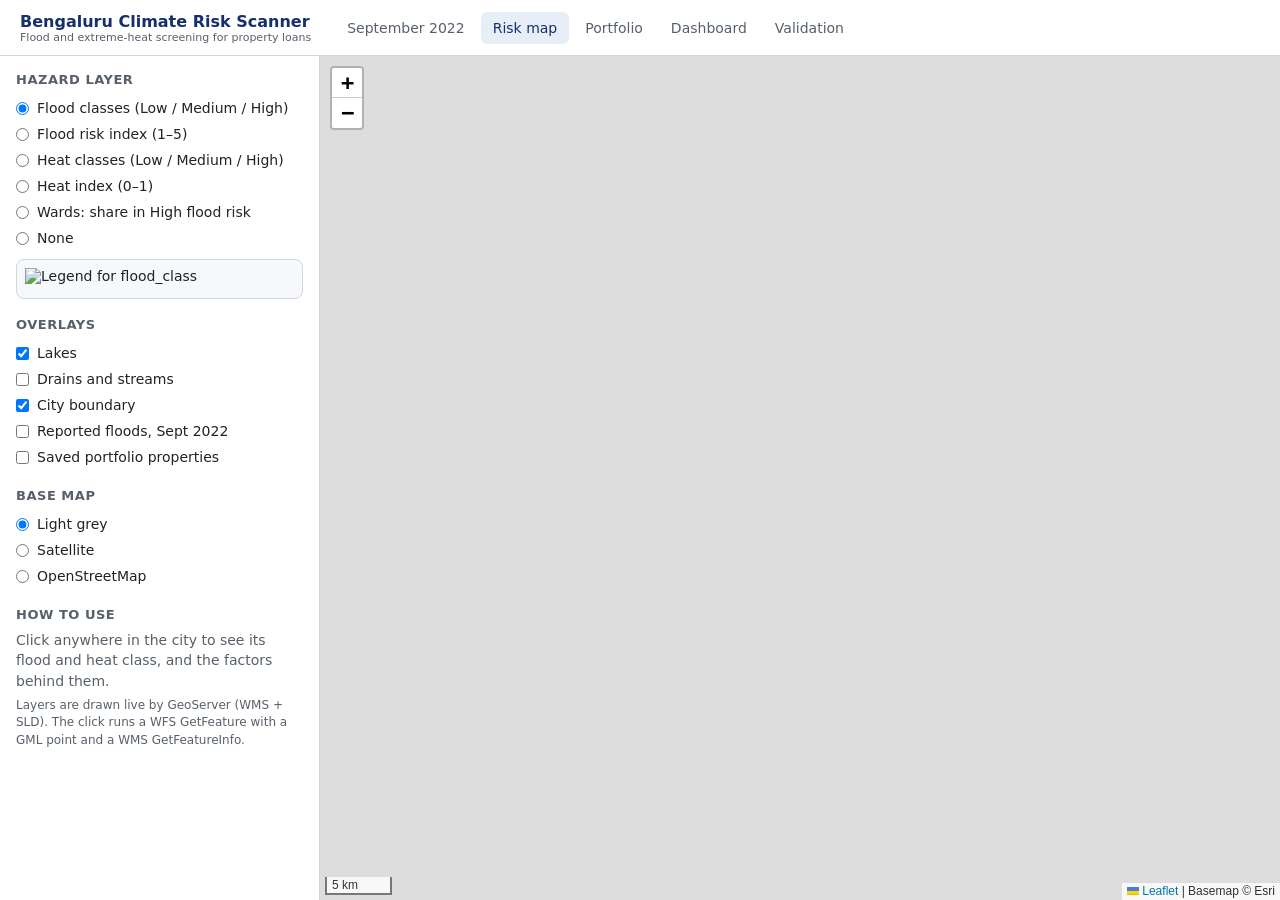
==== commit 60485278: "Return to the original clean look, keeping the Sept 2022 story page Restores the earlier stylesheet " ====
--- a/web/index.html
+++ b/web/index.html
@@ -9,7 +9,7 @@
 </head>
 <body>
 <header class="topbar">
-  <div class="brand">Bengaluru Climate Risk Scanner<small>Flood &amp; heat exposure · Property lending</small></div>
+  <div class="brand">Bengaluru Climate Risk Scanner<small>Flood and extreme-heat screening for property loans</small></div>
   <nav>
     <a href="story.html">September 2022</a>
     <a href="index.html" class="active">Risk map</a>
--- a/web/css/style.css
+++ b/web/css/style.css
@@ -1,131 +1,121 @@
-/* Bengaluru Climate Risk Scanner: "risk report" theme.
-   Warm paper, serif headlines, thin rules, big tabular numbers, muted ink colours. */
 :root {
-  --paper: #fbf6ee;  --paper-2: #f4ece0;  --card: #fffdf9;
-  --ink: #1f1a17;    --ink-2: #4a423b;    --muted: #7a6f66;
-  --rule: #e2d6c6;   --rule-strong: #1f1a17;
-  --navy: #12335b;   --claret: #8c2131;   --teal: #2e6f73;
-  --low: #4e8a5b;    --medium: #d39b2a;   --high: #b23a2e;
-  --serif: "Iowan Old Style", "Palatino Linotype", Palatino, Georgia, "Times New Roman", serif;
-  --sans: system-ui, -apple-system, "Segoe UI", Roboto, "Helvetica Neue", Arial, sans-serif;
-  --radius: 2px;
+  --ink: #1f2328; --muted: #57606a; --faint: #8c959f;
+  --line: #d0d7de; --panel: #f6f8fa; --bg: #ffffff;
+  --accent: #16306b; --accent-soft: #e8eef8;
+  --low: #1a9850; --medium: #f39c12; --high: #d7301f;
+  --radius: 8px;
 }
 * { box-sizing: border-box; }
 html, body { margin: 0; height: 100%; }
-body { font-family: var(--sans); color: var(--ink); background: var(--paper); font-size: 14px; line-height: 1.5; }
-a { color: var(--navy); }
+body { font-family: system-ui, -apple-system, "Segoe UI", Roboto, Arial, sans-serif; color: var(--ink); background: var(--bg); font-size: 14px; }
 
-/* Masthead */
-.topbar { background: var(--paper); border-bottom: 3px double var(--rule-strong); position: relative; z-index: 1000;
-  display: flex; align-items: flex-end; justify-content: space-between; gap: 24px; padding: 14px 28px 0; }
-.brand { font-family: var(--serif); font-size: 22px; font-weight: 700; letter-spacing: .01em; color: var(--ink); line-height: 1.1; padding-bottom: 10px; }
-.brand small { display: block; font-family: var(--sans); font-size: 11px; font-weight: 600; letter-spacing: .14em; text-transform: uppercase; color: var(--claret); margin-top: 4px; }
-.topbar nav { display: flex; gap: 22px; overflow-x: auto; }
-.topbar nav a { padding: 6px 0 10px; color: var(--ink-2); text-decoration: none; font-size: 13px; font-weight: 600; letter-spacing: .06em; text-transform: uppercase; border-bottom: 3px solid transparent; white-space: nowrap; }
-.topbar nav a:hover { color: var(--ink); border-bottom-color: var(--rule); }
-.topbar nav a.active { color: var(--ink); border-bottom-color: var(--claret); }
+/* Header and navigation */
+.topbar { display: flex; align-items: center; gap: 24px; padding: 0 20px; height: 56px; border-bottom: 1px solid var(--line); background: #fff; position: relative; z-index: 1000; }
+.brand { font-weight: 700; font-size: 16px; color: var(--accent); white-space: nowrap; }
+.brand small { display: block; font-weight: 400; font-size: 11px; color: var(--muted); }
+.topbar nav { display: flex; gap: 4px; overflow-x: auto; }
+.topbar nav a { padding: 8px 12px; border-radius: 6px; color: var(--muted); text-decoration: none; font-weight: 500; white-space: nowrap; }
+.topbar nav a:hover { background: var(--panel); color: var(--ink); }
+.topbar nav a.active { background: var(--accent-soft); color: var(--accent); }
 
 /* Map pages: sidebar + map */
-.layout { display: grid; grid-template-columns: 330px 1fr; height: calc(100vh - 75px); }
-.sidebar { border-right: 1px solid var(--rule); overflow-y: auto; padding: 18px 22px 24px; background: var(--paper); }
-.map { height: 100%; width: 100%; background: var(--paper-2); }
-.sidebar h2 { font-family: var(--sans); font-size: 11px; font-weight: 700; letter-spacing: .14em; text-transform: uppercase; color: var(--claret);
-  margin: 22px 0 8px; padding-top: 10px; border-top: 1px solid var(--rule); }
-.sidebar h2:first-child { margin-top: 0; padding-top: 0; border-top: 0; }
-.sidebar p { color: var(--ink-2); margin: 6px 0; }
-.choice { display: flex; align-items: center; gap: 9px; padding: 4px 0; cursor: pointer; color: var(--ink); }
-.choice input { margin: 0; accent-color: var(--claret); }
-.legend { margin-top: 10px; padding: 8px 10px; border: 1px solid var(--rule); background: var(--card); min-height: 40px; }
+.layout { display: grid; grid-template-columns: 320px 1fr; height: calc(100vh - 56px); }
+.sidebar { border-right: 1px solid var(--line); overflow-y: auto; padding: 16px; background: #fff; }
+.map { height: 100%; width: 100%; }
+.sidebar h2 { font-size: 13px; text-transform: uppercase; letter-spacing: .04em; color: var(--muted); margin: 18px 0 8px; }
+.sidebar h2:first-child { margin-top: 0; }
+.sidebar p { color: var(--muted); line-height: 1.45; margin: 6px 0; }
+.choice { display: flex; align-items: center; gap: 8px; padding: 5px 0; cursor: pointer; }
+.choice input { margin: 0; }
+.legend { margin-top: 8px; padding: 8px; border: 1px solid var(--line); border-radius: var(--radius); background: var(--panel); min-height: 40px; }
 .legend img { display: block; max-width: 100%; height: auto; align-self: flex-start; }
-.hint { font-size: 12px; color: var(--muted); }
-code { font-size: 12px; background: var(--paper-2); padding: 1px 4px; }
+.hint { font-size: 12px; color: var(--faint); }
 
-/* Report pages */
-.page { max-width: 1180px; margin: 0 auto; padding: 26px 28px 48px; }
-.kicker { font-size: 11px; font-weight: 700; letter-spacing: .14em; text-transform: uppercase; color: var(--claret); margin: 0 0 6px; }
-.page h1 { font-family: var(--serif); font-size: 34px; line-height: 1.15; font-weight: 700; margin: 0 0 8px; }
-.page .lead { font-family: var(--serif); font-size: 18px; color: var(--ink-2); margin: 0 0 18px; max-width: 760px; }
-.grid { display: grid; gap: 0 28px; }
+/* Content pages */
+.page { max-width: 1200px; margin: 0 auto; padding: 20px; }
+.page h1 { font-size: 22px; margin: 4px 0 4px; }
+.page .lead { color: var(--muted); margin: 0 0 16px; }
+.grid { display: grid; gap: 16px; }
 .cols-2 { grid-template-columns: 1fr 1fr; }
 .cols-3 { grid-template-columns: repeat(3, 1fr); }
 .cols-4 { grid-template-columns: repeat(4, 1fr); }
-.card { border-top: 1px solid var(--rule-strong); padding: 14px 0 18px; background: transparent; }
-.card h3 { font-family: var(--serif); margin: 0 0 12px; font-size: 18px; font-weight: 700; }
-.kpi .label { font-size: 11px; font-weight: 700; letter-spacing: .12em; text-transform: uppercase; color: var(--muted); }
-.kpi .value { font-family: var(--serif); font-size: 40px; font-weight: 700; line-height: 1.1; margin-top: 6px; font-variant-numeric: tabular-nums; }
-.kpi .sub { color: var(--ink-2); font-size: 13px; margin-top: 2px; }
-.kpi.headline { border-top: 4px solid var(--claret); }
-.kpi.headline .value { color: var(--claret); font-size: 52px; }
-.section { margin-top: 26px; }
+.card { border: 1px solid var(--line); border-radius: var(--radius); padding: 16px; background: #fff; }
+.card h3 { margin: 0 0 10px; font-size: 14px; }
+.kpi .label { color: var(--muted); font-size: 12px; }
+.kpi .value { font-size: 26px; font-weight: 700; margin-top: 4px; }
+.kpi .sub { color: var(--muted); font-size: 12px; margin-top: 2px; }
+.kpi.headline { border-color: var(--high); background: #fff5f3; }
+.kpi.headline .value { color: var(--high); }
 
-/* Controls */
-.dropzone { display: block; border: 1px dashed var(--ink-2); padding: 20px; text-align: center; color: var(--ink-2); cursor: pointer; background: var(--card); }
-.dropzone.drag { border-color: var(--claret); background: #fff3ef; }
-.dropzone strong { color: var(--ink); font-family: var(--serif); font-size: 16px; }
-.btn { display: inline-flex; align-items: center; gap: 6px; border: 1px solid var(--ink); background: transparent; color: var(--ink);
-  padding: 7px 14px; border-radius: var(--radius); font: inherit; font-weight: 600; cursor: pointer; text-decoration: none; }
-.btn:hover:not(:disabled) { background: var(--paper-2); }
-.btn.primary { background: var(--ink); color: var(--paper); }
-.btn.primary:hover:not(:disabled) { background: var(--claret); border-color: var(--claret); }
-.btn.danger { color: var(--high); border-color: var(--high); }
-.btn:disabled { opacity: .4; cursor: default; }
-.row { display: flex; gap: 10px; align-items: center; flex-wrap: wrap; margin: 10px 0; }
-select, input[type=text] { font: inherit; padding: 7px 9px; border: 1px solid var(--ink-2); border-radius: var(--radius); background: var(--card); color: var(--ink); }
-.progress { height: 4px; background: var(--rule); overflow: hidden; }
-.progress > div { height: 100%; width: 0; background: var(--claret); transition: width .2s; }
-.status { padding: 8px 12px; margin: 10px 0; font-size: 13px; border-left: 3px solid; background: var(--card); }
-.status-info { border-color: var(--navy); color: var(--navy); }
-.status-ok { border-color: var(--low); color: #2f5d39; }
-.status-error { border-color: var(--high); color: var(--high); }
+/* Upload */
+.dropzone { display: block; border: 2px dashed var(--line); border-radius: var(--radius); padding: 22px; text-align: center; color: var(--muted); cursor: pointer; background: var(--panel); }
+.dropzone.drag { border-color: var(--accent); background: var(--accent-soft); }
+.dropzone strong { color: var(--ink); }
+.btn { display: inline-flex; align-items: center; gap: 6px; border: 1px solid var(--line); background: #fff; color: var(--ink); padding: 7px 12px; border-radius: 6px; font: inherit; font-weight: 500; cursor: pointer; }
+.btn:hover:not(:disabled) { background: var(--panel); }
+.btn.primary { background: var(--accent); border-color: var(--accent); color: #fff; }
+.btn.primary:hover:not(:disabled) { background: #0f2350; }
+.btn.danger { color: var(--high); }
+.btn:disabled { opacity: .5; cursor: default; }
+.row { display: flex; gap: 8px; align-items: center; flex-wrap: wrap; margin: 10px 0; }
+select, input[type=text] { font: inherit; padding: 6px 8px; border: 1px solid var(--line); border-radius: 6px; background: #fff; }
+.progress { height: 8px; background: var(--panel); border-radius: 4px; overflow: hidden; border: 1px solid var(--line); }
+.progress > div { height: 100%; width: 0; background: var(--accent); transition: width .2s; }
+.status { padding: 8px 10px; border-radius: 6px; margin: 8px 0; font-size: 13px; }
+.status-info { background: var(--accent-soft); color: var(--accent); }
+.status-ok { background: #e9f6ec; color: #116329; }
+.status-error { background: #fff0ee; color: #a0111f; }
 
 /* Tables */
-.table-wrap { max-height: 380px; overflow: auto; border-top: 1px solid var(--rule-strong); }
+.table-wrap { max-height: 360px; overflow: auto; border: 1px solid var(--line); border-radius: var(--radius); }
 table { border-collapse: collapse; width: 100%; font-size: 13px; }
-th, td { padding: 7px 10px; border-bottom: 1px solid var(--rule); text-align: left; white-space: nowrap; }
-th { position: sticky; top: 0; background: var(--paper); font-size: 11px; font-weight: 700; letter-spacing: .1em; text-transform: uppercase; color: var(--muted); }
+th, td { padding: 6px 10px; border-bottom: 1px solid var(--line); text-align: left; white-space: nowrap; }
+th { position: sticky; top: 0; background: var(--panel); font-weight: 600; color: var(--muted); }
 td.num, th.num { text-align: right; font-variant-numeric: tabular-nums; }
-tbody tr:hover td { background: var(--paper-2); }
-.pill { display: inline-flex; align-items: center; gap: 6px; font-weight: 600; }
-.pill::before { content: ""; width: 9px; height: 9px; border-radius: 50%; background: var(--c, var(--muted)); }
+.pill { display: inline-flex; align-items: center; gap: 6px; font-weight: 500; }
+.pill::before { content: ""; width: 9px; height: 9px; border-radius: 50%; background: var(--c, var(--faint)); }
 
-/* Maps and charts */
-.leaflet-container { font-family: var(--sans); background: var(--paper-2); }
-.leaflet-bar a { color: var(--ink); }
-.leaflet-popup-content-wrapper { border-radius: var(--radius); background: var(--card); box-shadow: 0 2px 10px rgba(31,26,23,.18); }
-.leaflet-popup-content { font-size: 13px; min-width: 230px; }
-.popup h4 { margin: 0 0 6px; font-family: var(--serif); font-size: 16px; }
-.popup table td { padding: 3px 6px; white-space: normal; }
-.small-map { height: 380px; border: 1px solid var(--rule); }
-.chart-box { position: relative; height: 270px; }
-.figure-note { font-size: 12px; color: var(--muted); margin-top: 8px; }
-
-/* Story page */
-.story { display: grid; grid-template-columns: minmax(340px, 38%) 1fr; }
-.story-text { padding: 0 34px 50vh 34px; }
-.story-intro { padding: 40px 0 20px; border-bottom: 1px solid var(--rule); }
-.story-intro h1 { font-family: var(--serif); font-size: 40px; line-height: 1.1; margin: 6px 0 12px; }
-.story-intro p { font-family: var(--serif); font-size: 18px; color: var(--ink-2); margin: 0; }
-.step { min-height: 78vh; padding: 34px 0; opacity: .35; transition: opacity .35s; border-bottom: 1px solid var(--rule); }
-.step.active { opacity: 1; }
-.step .date { font-size: 11px; font-weight: 700; letter-spacing: .14em; text-transform: uppercase; color: var(--claret); }
-.step h2 { font-family: var(--serif); font-size: 28px; line-height: 1.2; margin: 6px 0 12px; }
-.step p { font-family: var(--serif); font-size: 17px; line-height: 1.6; color: var(--ink-2); margin: 0 0 12px; }
-.step .stat { font-family: var(--serif); font-size: 46px; font-weight: 700; color: var(--claret); line-height: 1; margin: 8px 0 4px; }
-.step .key { display: flex; flex-wrap: wrap; gap: 6px 16px; font-size: 12px; color: var(--ink-2); margin-top: 10px; }
-.step .key span::before { content: ""; display: inline-block; width: 12px; height: 12px; margin-right: 6px; vertical-align: -2px; background: var(--c); border: 1px solid rgba(0,0,0,.1); }
-.story-map { position: sticky; top: 0; height: 100vh; border-left: 1px solid var(--rule); }
-.story-intro p.kicker { font-family: var(--sans); font-size: 11px; color: var(--claret); margin-bottom: 6px; }
-.source { font-size: 12px; color: var(--muted); font-family: var(--sans); }
+/* Popups */
+.leaflet-popup-content { font-size: 13px; min-width: 220px; }
+.popup h4 { margin: 0 0 6px; font-size: 14px; }
+.popup table td { padding: 3px 6px; border-bottom: 1px solid #eee; white-space: normal; }
+.small-map { height: 380px; border-radius: var(--radius); border: 1px solid var(--line); }
+.chart-box { position: relative; height: 260px; }
 
 @media (max-width: 900px) {
-  .topbar { flex-direction: column; align-items: flex-start; gap: 6px; padding: 12px 16px 0; }
   .layout { grid-template-columns: 1fr; grid-template-rows: auto 60vh; height: auto; }
-  .sidebar { border-right: 0; border-bottom: 1px solid var(--rule); }
+  .sidebar { border-right: 0; border-bottom: 1px solid var(--line); }
   .cols-2, .cols-3, .cols-4 { grid-template-columns: 1fr 1fr; }
-  .page { padding: 18px 16px 40px; }
+  .topbar { gap: 12px; }
+  .brand small { display: none; }
+}
+@media (max-width: 560px) { .cols-2, .cols-3, .cols-4 { grid-template-columns: 1fr; } }
+
+/* Section label above page titles */
+.kicker { font-size: 12px; font-weight: 600; letter-spacing: .06em; text-transform: uppercase; color: var(--accent); margin: 0 0 4px; }
+.section { margin-top: 16px; }
+
+/* September 2022 story page: text on the left, a sticky map on the right */
+.story { display: grid; grid-template-columns: minmax(340px, 38%) 1fr; }
+.story-text { padding: 0 32px 50vh 32px; background: #fff; }
+.story-intro { padding: 32px 0 20px; border-bottom: 1px solid var(--line); }
+.story-intro h1 { font-size: 30px; line-height: 1.2; margin: 4px 0 10px; }
+.story-intro p { font-size: 16px; color: var(--muted); margin: 0; line-height: 1.55; }
+.story-intro p.kicker { font-size: 12px; color: var(--accent); }
+.step { min-height: 78vh; padding: 32px 0; opacity: .35; transition: opacity .35s; border-bottom: 1px solid var(--line); }
+.step.active { opacity: 1; }
+.step .date { font-size: 12px; font-weight: 600; letter-spacing: .06em; text-transform: uppercase; color: var(--accent); }
+.step h2 { font-size: 22px; line-height: 1.3; margin: 6px 0 10px; }
+.step p { font-size: 15px; line-height: 1.65; color: var(--ink); margin: 0 0 12px; }
+.step .stat { font-size: 40px; font-weight: 700; color: var(--accent); line-height: 1; margin: 8px 0 4px; }
+.step .key { display: flex; flex-wrap: wrap; gap: 6px 16px; font-size: 12px; color: var(--muted); margin-top: 10px; }
+.step .key span::before { content: ""; display: inline-block; width: 12px; height: 12px; margin-right: 6px; vertical-align: -2px; border-radius: 2px; background: var(--c); border: 1px solid rgba(0,0,0,.1); }
+.story-map { position: sticky; top: 0; height: 100vh; border-left: 1px solid var(--line); }
+.source { font-size: 12px; color: var(--faint); }
+
+@media (max-width: 900px) {
   .story { grid-template-columns: 1fr; }
-  .story-map { position: sticky; top: 0; height: 45vh; z-index: 5; border-left: 0; border-bottom: 1px solid var(--rule); order: -1; }
+  .story-map { height: 45vh; z-index: 5; border-left: 0; border-bottom: 1px solid var(--line); order: -1; }
   .story-text { padding: 0 16px 40vh; }
   .step { min-height: 60vh; }
 }
-@media (max-width: 560px) { .cols-2, .cols-3, .cols-4 { grid-template-columns: 1fr; } .page h1 { font-size: 28px; } }
